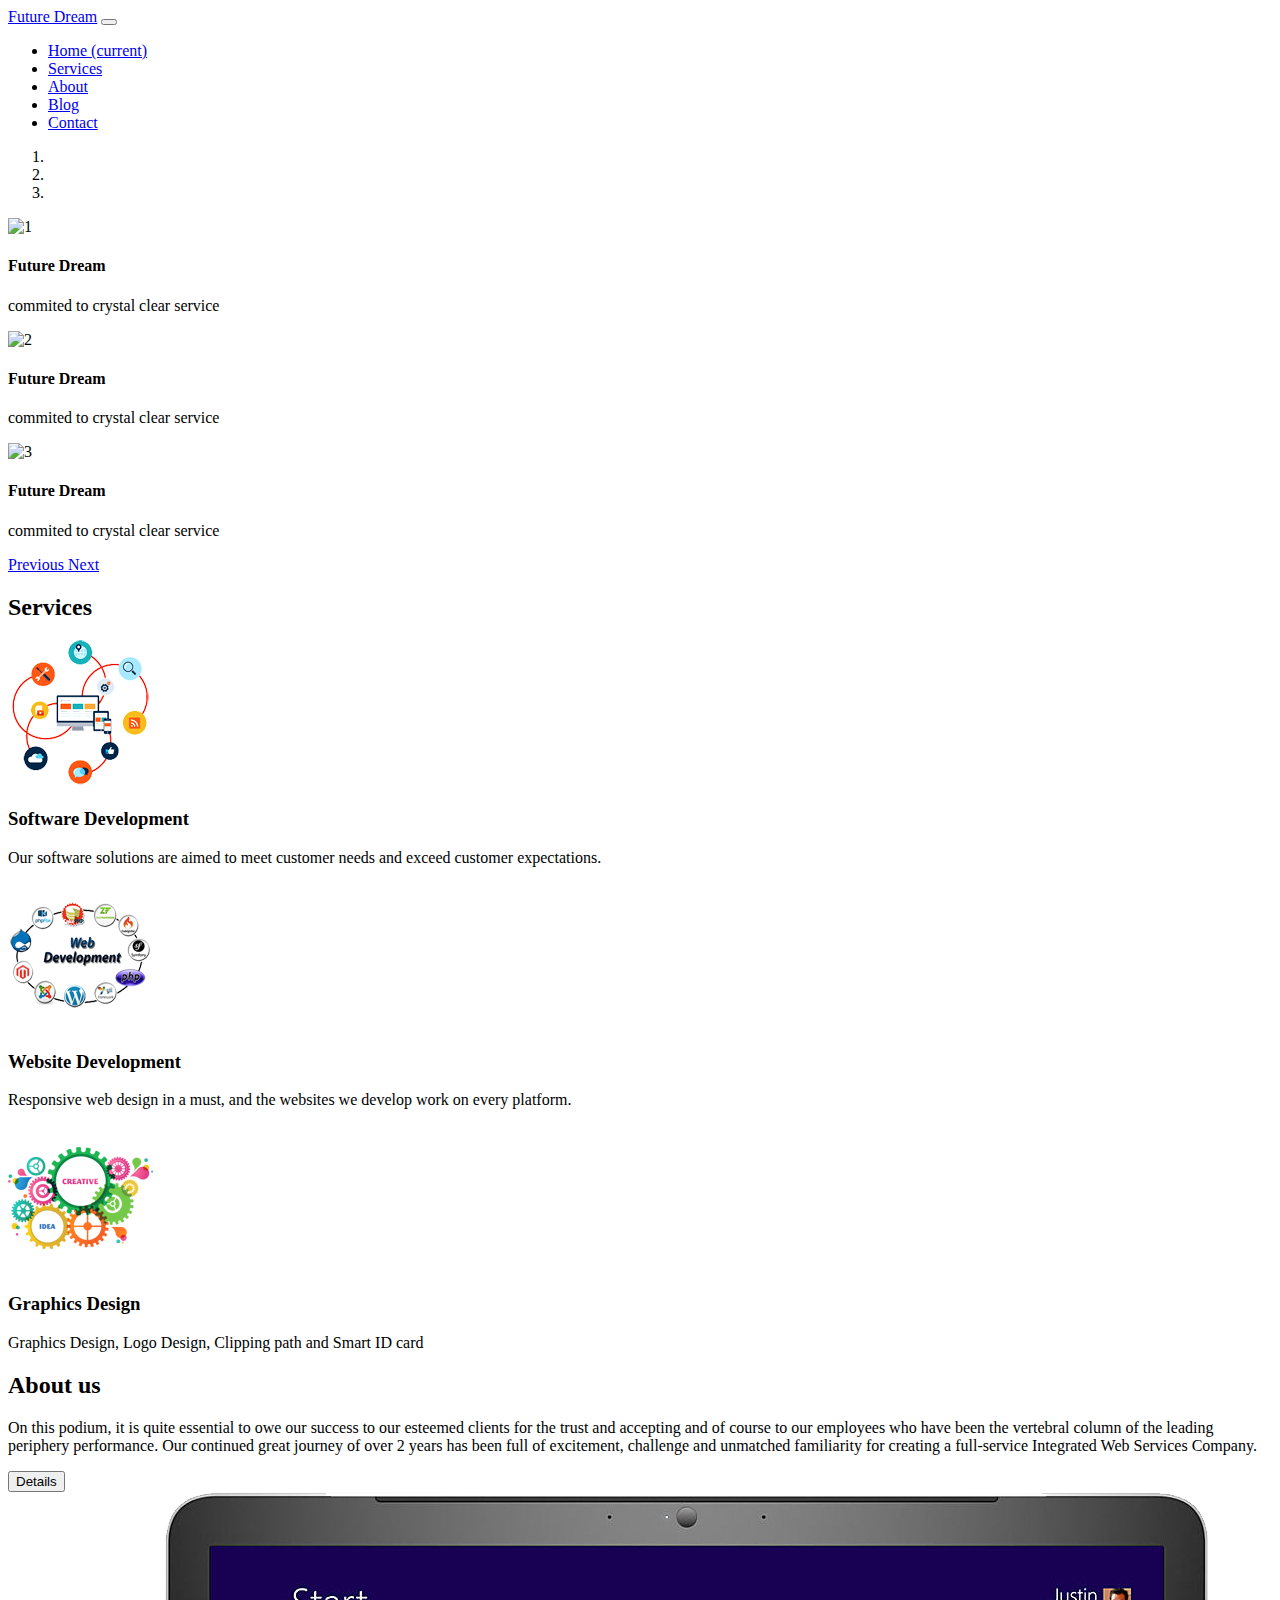
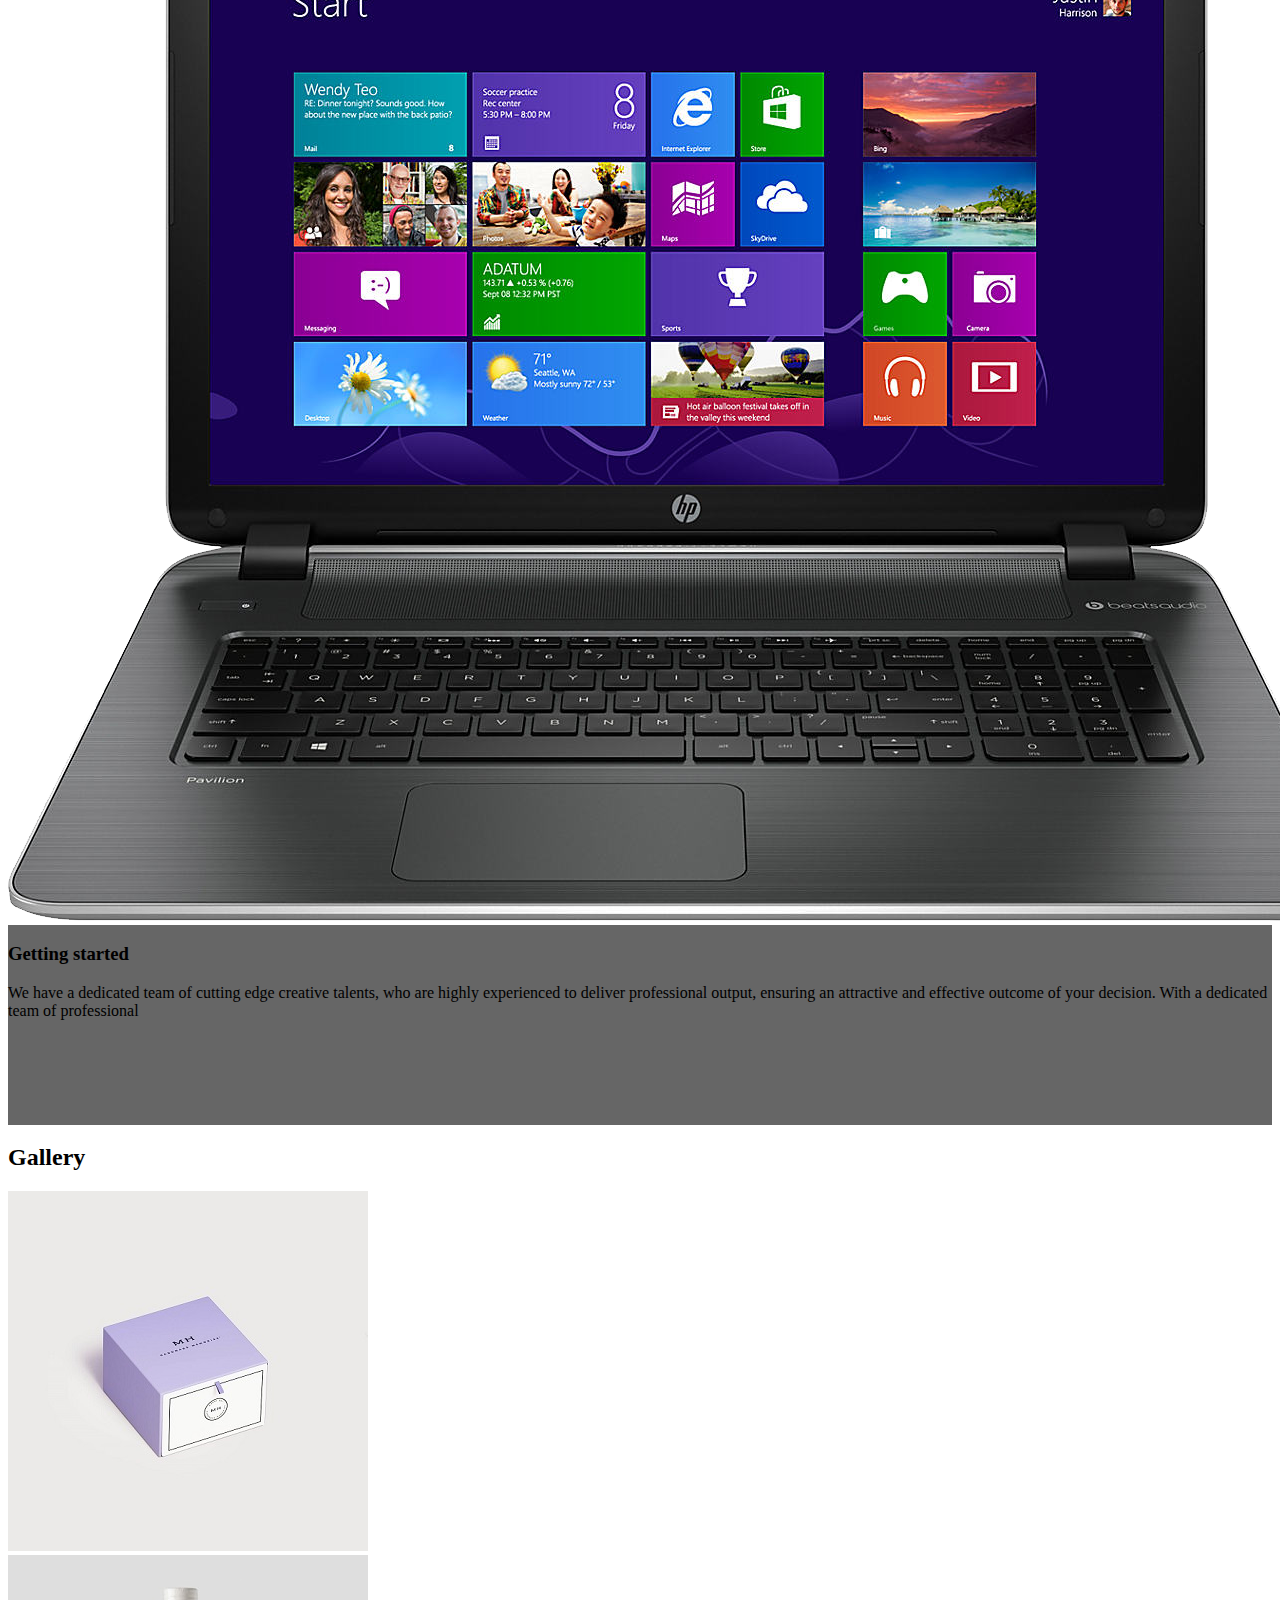
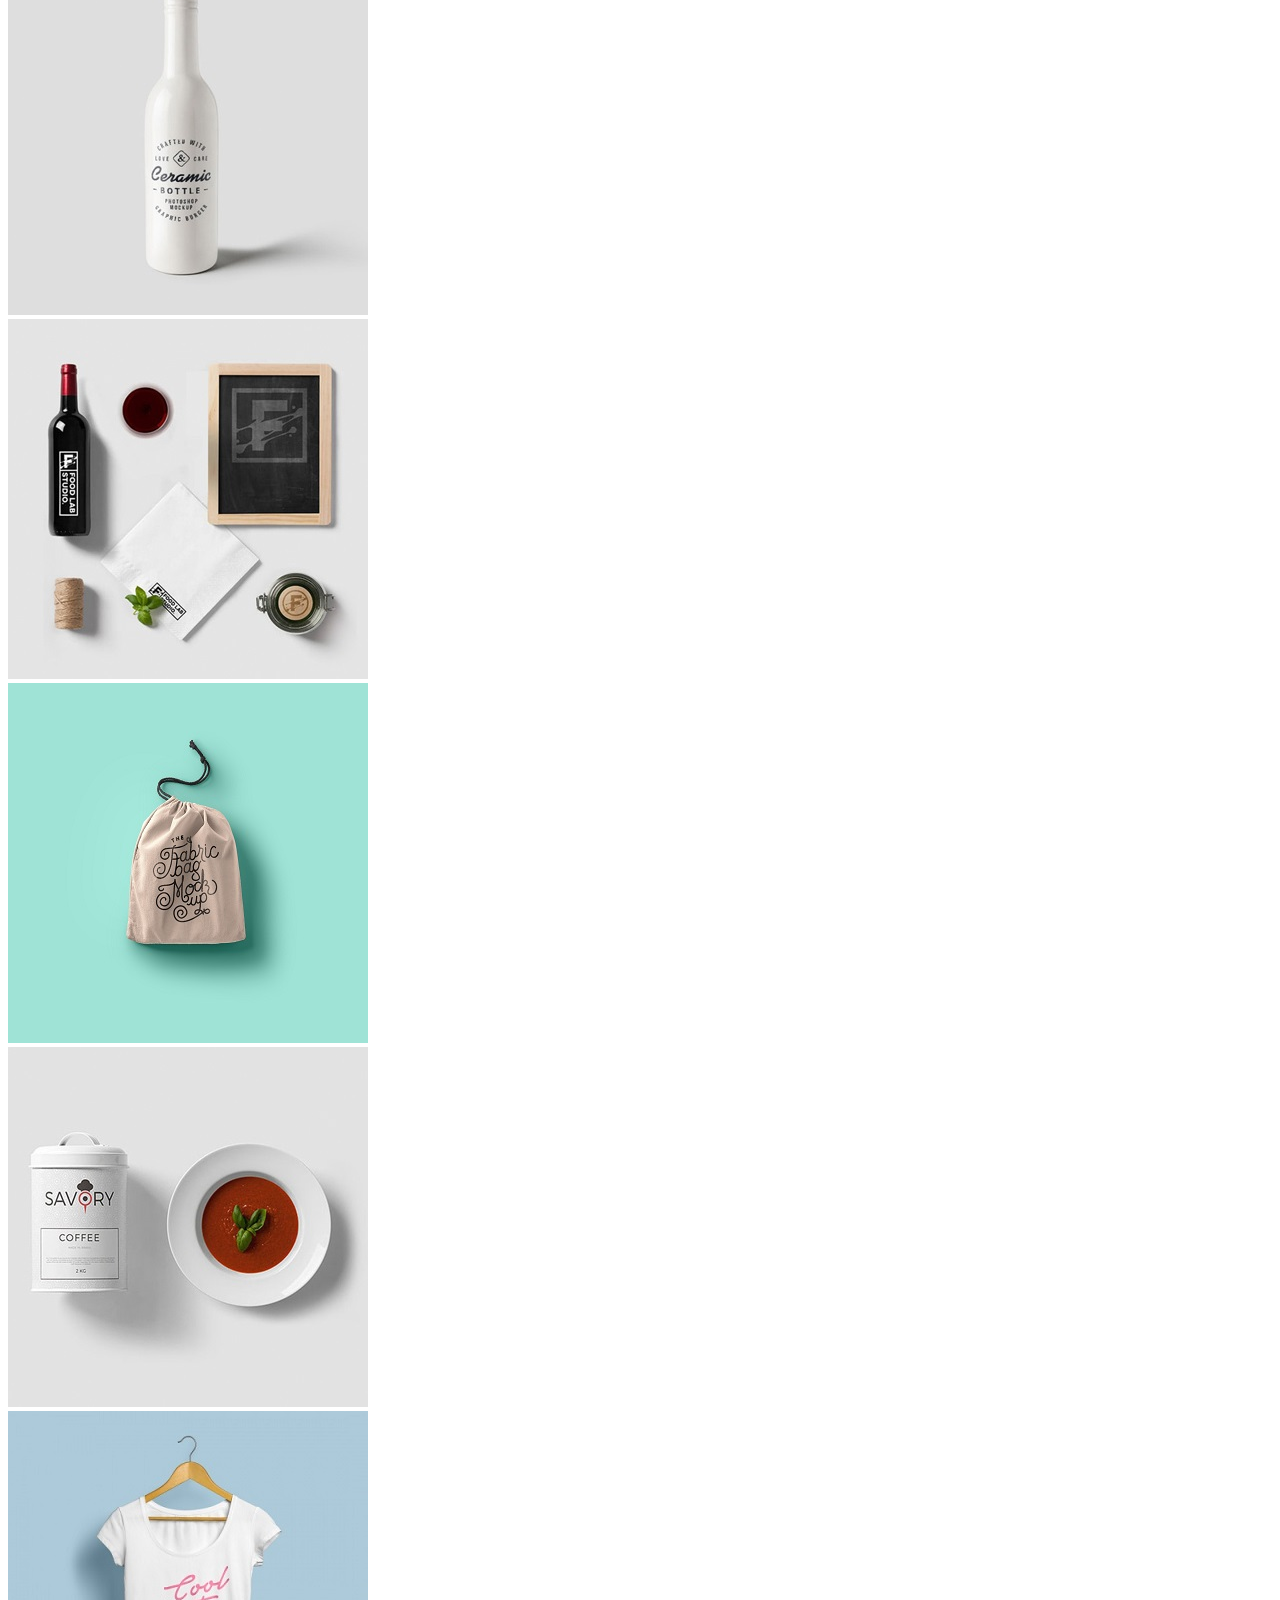
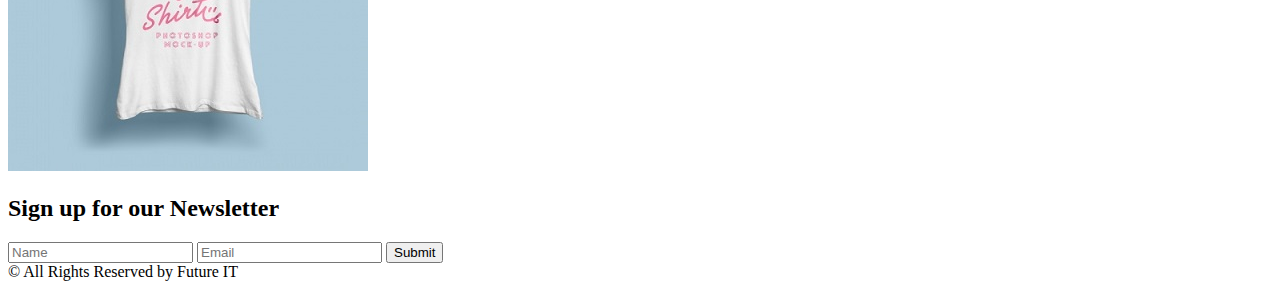
==== index.html @ d326b0ee "Add files via upload" ====
<!doctype html>
<html lang="en">
  <head>
    <!-- Required meta tags -->
    <meta charset="utf-8">
    <meta name="viewport" content="width=device-width, initial-scale=1, shrink-to-fit=no">

	<link rel="stylesheet" href="css/lightbox.min.css">
    <!-- Bootstrap CSS -->
    <link rel="stylesheet" href="https://stackpath.bootstrapcdn.com/bootstrap/4.2.1/css/bootstrap.min.css" integrity="sha384-GJzZqFGwb1QTTN6wy59ffF1BuGJpLSa9DkKMp0DgiMDm4iYMj70gZWKYbI706tWS" crossorigin="anonymous">
	<link rel="stylesheet" href="css/style.css">
	

    <title>Future Dream</title>
  </head>
  <body>
  
  
	<div class="main-menu"> 
		<nav class="navbar navbar-expand-lg navbar-light bg-dark">
			<div class="container"> 
				<a class="navbar-brand text-white" href="#">Future Dream</a>
		  <button class="navbar-toggler" type="button" data-toggle="collapse" data-target="#navbarNav" aria-controls="navbarNav" aria-expanded="false" aria-label="Toggle navigation">
			<span class="navbar-toggler-icon"></span>
		  </button>
			  <div class="collapse navbar-collapse" id="navbarNav">
				<ul class="navbar-nav ml-auto">
				  <li class="nav-item active">
					<a class="nav-link text-white" href="index.html"> Home <span class="sr-only">(current)</span></a>
				  </li>
				  <li class="nav-item">
					<a class="nav-link text-white" href="services.html">Services</a>
				  </li>
				  <li class="nav-item">
					<a class="nav-link text-white" href="about.html">About</a>
				  </li>
				  <li class="nav-item">
					<a class="nav-link text-white" href="blog.html">Blog</a>
				  </li>
				  <li class="nav-item">
					<a class="nav-link text-white" href="contact.html">Contact</a>
				  </li>
				</ul>
			  </div>
			</div>
		</nav>
	</div>
	
	
	<div class="slider"> 
			<div id="carouselExampleIndicators" class="carousel slide" data-ride="carousel">
			  <ol class="carousel-indicators">
				<li data-target="#carouselExampleIndicators" data-slide-to="0" class="active"></li>
				<li data-target="#carouselExampleIndicators" data-slide-to="1"></li>
				<li data-target="#carouselExampleIndicators" data-slide-to="2"></li>
			  </ol>
			  <div class="carousel-inner">
				<div class="carousel-item active">
				  <img src="images/1.jpg" class="d-block w-100" alt="1" style="height:550px">
				  <div class="carousel-caption d-none d-md-block text-left">
					<h4 class="display-3">Future Dream</h4>
					<p>commited to crystal clear service</p>
				  </div>
				</div>
				<div class="carousel-item">
				  <img src="images/2.jpg" class="d-block w-100" alt="2" style="height:550px">
				  				  <div class="carousel-caption d-none d-md-block">
					<h4 class="display-3">Future Dream</h4>
					<p>commited to crystal clear service</p>
				  </div>
				</div>
				<div class="carousel-item">
				  <img src="images/3.jpg" class="d-block w-100" alt="3" style="height:550px">
				  				  <div class="carousel-caption d-none d-md-block text-right">
					<h4 class="display-3">Future Dream</h4>
					<p>commited to crystal clear service</p>
				  </div>
				</div>
			  </div>
			  <a class="carousel-control-prev" href="#carouselExampleIndicators" role="button" data-slide="prev">
				<span class="carousel-control-prev-icon" aria-hidden="true"></span>
				<span class="sr-only">Previous</span>
			  </a>
			  <a class="carousel-control-next" href="#carouselExampleIndicators" role="button" data-slide="next">
				<span class="carousel-control-next-icon" aria-hidden="true"></span>
				<span class="sr-only">Next</span>
			  </a>
			</div>
	</div>
	
	
	<div class="services p-5 text-center"> 
		<div class="container"> 
			<h2 class="p-2 font-weight-bold"> Services </h2>
			<div class="row"> 
				<div class="col-md-4"> 
					<div class="services-content">
						<img src="images/software.png" class="image-fluid">
						<h3 class="p-3"> Software Development </h3>
						<p> Our software solutions are aimed to meet customer needs and exceed customer expectations. </p>
					</div>
				</div>
				<div class="col-md-4"> 
					<div class="services-content">
					<img src="images/web.png" class="image-fluid m-auto">
						<h3 class="p-3"> Website Development </h3>
						<p> Responsive web design in a must, and the websites we develop work on every platform. </p>
					</div>
				</div>
				<div class="col-md-4"> 
					<div class="services-content"> 
					<img src="images/graphics.png" class="image-fluid m-auto">
						<h3 class="p-3"> Graphics Design </h3>
						<p> Graphics Design, Logo Design, Clipping path and Smart ID card </p>
					</div>
				</div>
			</div>
		</div>
	</div>
	
	
	
	
	<div class="about p-5 text-center bg-light"> 
		<div class="container"> 
		<h2 class="font-weight-bold"> About us </h2>
			<div class="row p-4"> 
				<div class="col-md-6 align-self-center"> 
					<p> On this podium, it is quite essential to owe our success to our esteemed clients for the trust 
					and accepting and of course to our employees who have been the vertebral column of the leading 
					periphery performance.
					Our continued great journey of over 2 years has been full of excitement, challenge and 
					unmatched familiarity for creating a full-service Integrated Web Services Company. </p>
					<button type="button" class="btn btn-primary">Details</button>
				</div>
				
				<div class="col-md-6"> 
					<img src="images/lap.png" alt="laptop" class="img-fluid">
				</div>
			</div>
		</div>
	</div>
	
	
	
	<div class="getting"> 
		<div class="getting-overlay"> 
			<div class="container"> 
				<div class="row"> 
					<div class="col-md-12"> 
						<div class="getting-padding mt-5"> 
							<h3 class="text-center"> Getting started </h3>
						<p class="text-center text-white"> We have a dedicated team of cutting edge creative talents, who are highly experienced to deliver professional output, ensuring an attractive and effective outcome of your decision. With a dedicated team of professional  </p> 
						</div>
					</div>
				</div>
			</div>
		</div>
	</div>
	
	
	
	
	
	
	
	<div class="gallery bg-dark p-5"> 
		<div class="container"> 
		<h2 class="text-center text-white p-2"> Gallery </h2>
			<div class="row mb-4"> 
				<div class="col-md-4"> 
					<a href="images/p1-big.jpg" data-lightbox="example-set">
					<img  src="images/p1.jpg" alt="p1"/> </a>
				</div>
				
				<div class="col-md-4"> 
					<a href="images/p2-big.jpg" data-lightbox="example-set">
					<img  src="images/p2.jpg" alt="p2"/> </a>
				</div>
				
				<div class="col-md-4"> 
					<a href="images/p3-big.jpg" data-lightbox="example-set">
					<img  src="images/p3.jpg" alt="p3"/> </a>
				</div>
			</div>
			
						<div class="row"> 
				<div class="col-md-4"> 
					<a href="images/p4-big.jpg" data-lightbox="example-set">
					<img  src="images/p4.jpg" alt="p4"/> </a>
				</div>
				
				<div class="col-md-4"> 
					<a href="images/p5-big.jpg" data-lightbox="example-set">
					<img  src="images/p5.jpg" alt="p5"/> </a>
				</div>
				
				<div class="col-md-4"> 
					<a href="images/p6-big.jpg" data-lightbox="example-set">
					<img  src="images/p6.jpg" alt="p6"/> </a>
				</div>
			</div>
		</div>
	</div>
	
	
	<div class="newsletter p-5"> 
		<div class="container"> 
			<div class="row"> 
				<div class="col-md-12"> 
					<h2 class="text-center pb-2"> Sign up for our Newsletter </h2>
					<form class="form-inline justify-content-center"> 
						<input class="form-control" type="text" placeholder="Name">
						<input class="form-control mx-2" type="text" placeholder="Email">
						<button type="button" class="btn btn-primary">Submit</button>
					</form>
				</div>
			</div>
		</div>
	</div>
	
	<footer class="text-center text-white bg-dark py-3 border-top"> © All Rights Reserved by Future IT </footer>
    
	

    <!-- Optional JavaScript -->
    <!-- jQuery first, then Popper.js, then Bootstrap JS -->
    <script src="https://code.jquery.com/jquery-3.3.1.slim.min.js" integrity="sha384-q8i/X+965DzO0rT7abK41JStQIAqVgRVzpbzo5smXKp4YfRvH+8abtTE1Pi6jizo" crossorigin="anonymous"></script>
    <script src="https://cdnjs.cloudflare.com/ajax/libs/popper.js/1.14.6/umd/popper.min.js" integrity="sha384-wHAiFfRlMFy6i5SRaxvfOCifBUQy1xHdJ/yoi7FRNXMRBu5WHdZYu1hA6ZOblgut" crossorigin="anonymous"></script>
    <script src="https://stackpath.bootstrapcdn.com/bootstrap/4.2.1/js/bootstrap.min.js" integrity="sha384-B0UglyR+jN6CkvvICOB2joaf5I4l3gm9GU6Hc1og6Ls7i6U/mkkaduKaBhlAXv9k" crossorigin="anonymous"></script>
	<script src="js/lightbox-plus-jquery.min.js"></script>
  </body>
</html>
---- css/style.css ----
.getting{
	background: url(../images/1.jpg);
	height: 200px;
	background-size: cover;
	position: relative;
}

.getting-overlay{
	position: absolute;
	width: 100%;
	height: 100%;
	background: rgba(0,0,0,0.6);
}

.section-banner{
	background: url(../images/bn1.jpg);
	height: 250px;
	background-size: cover;
	background-position: center;
}

.what-do img{
	margin-top: -70px;
}
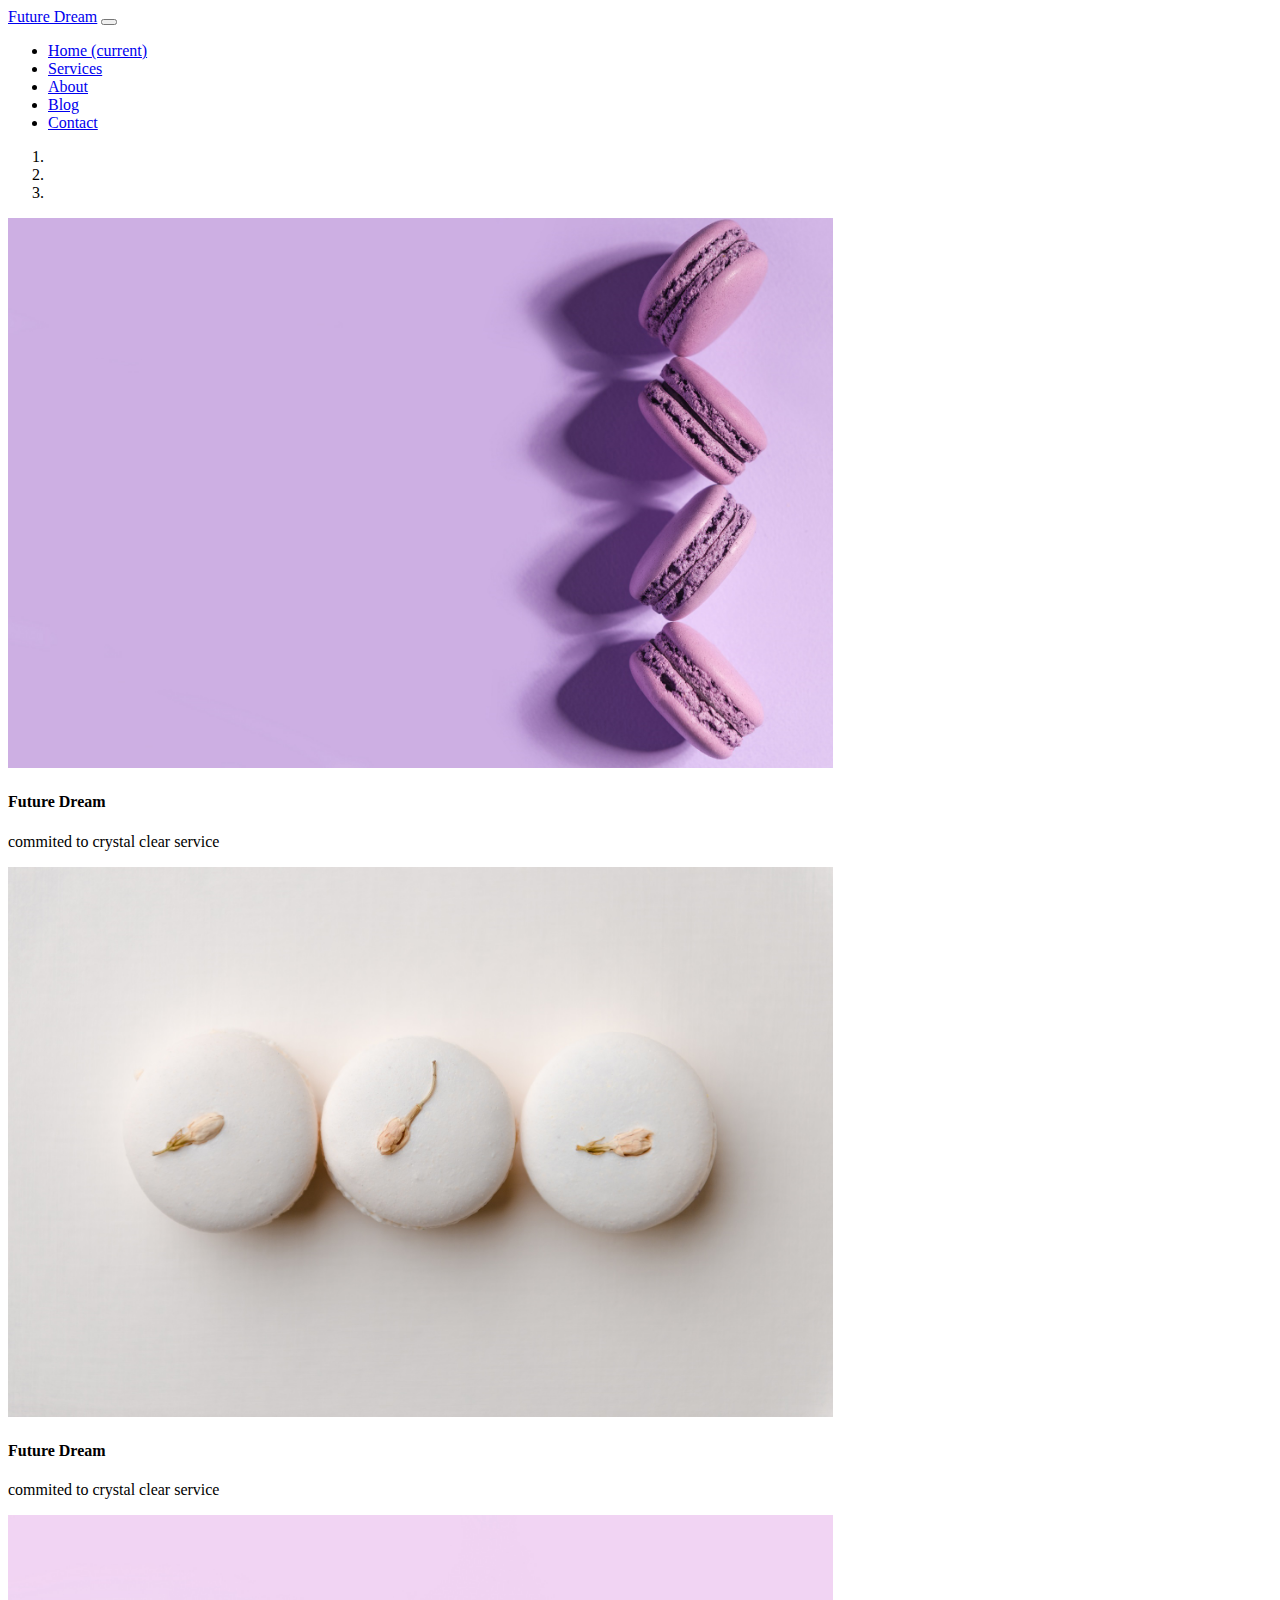
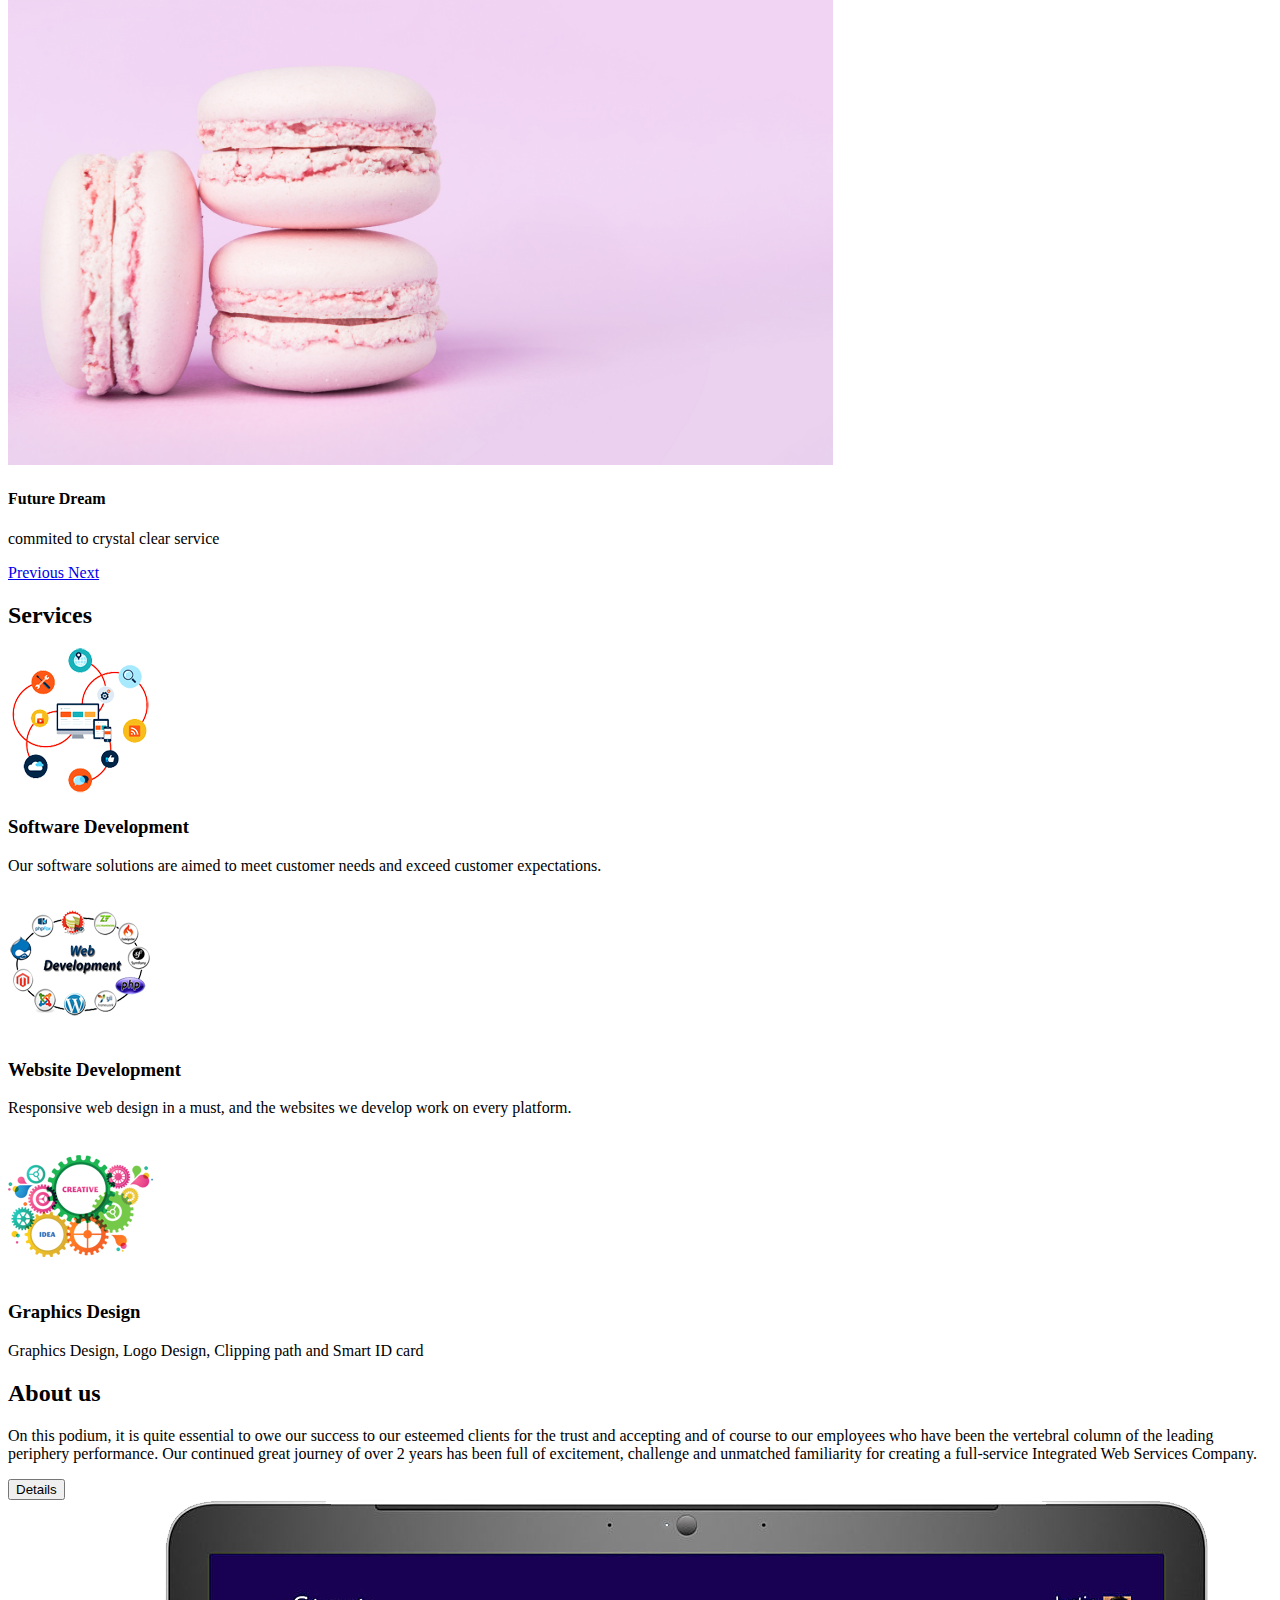
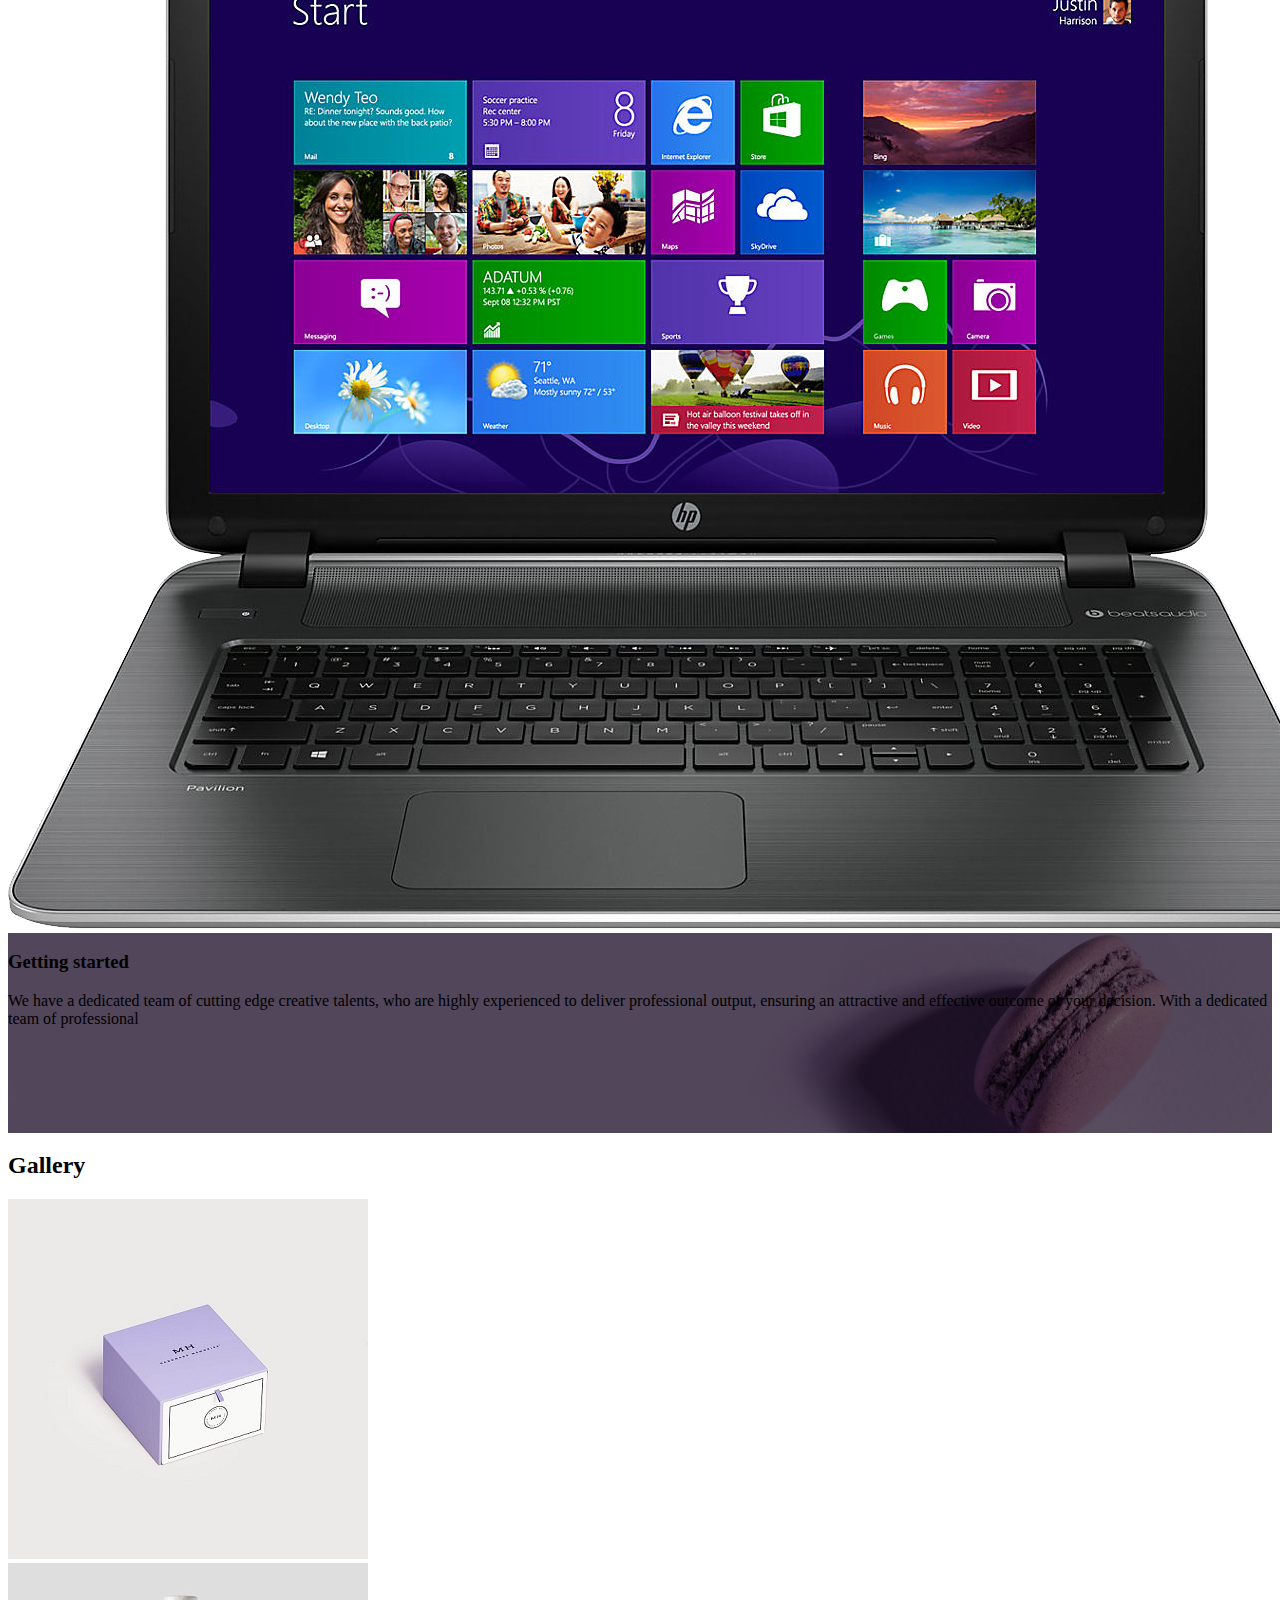
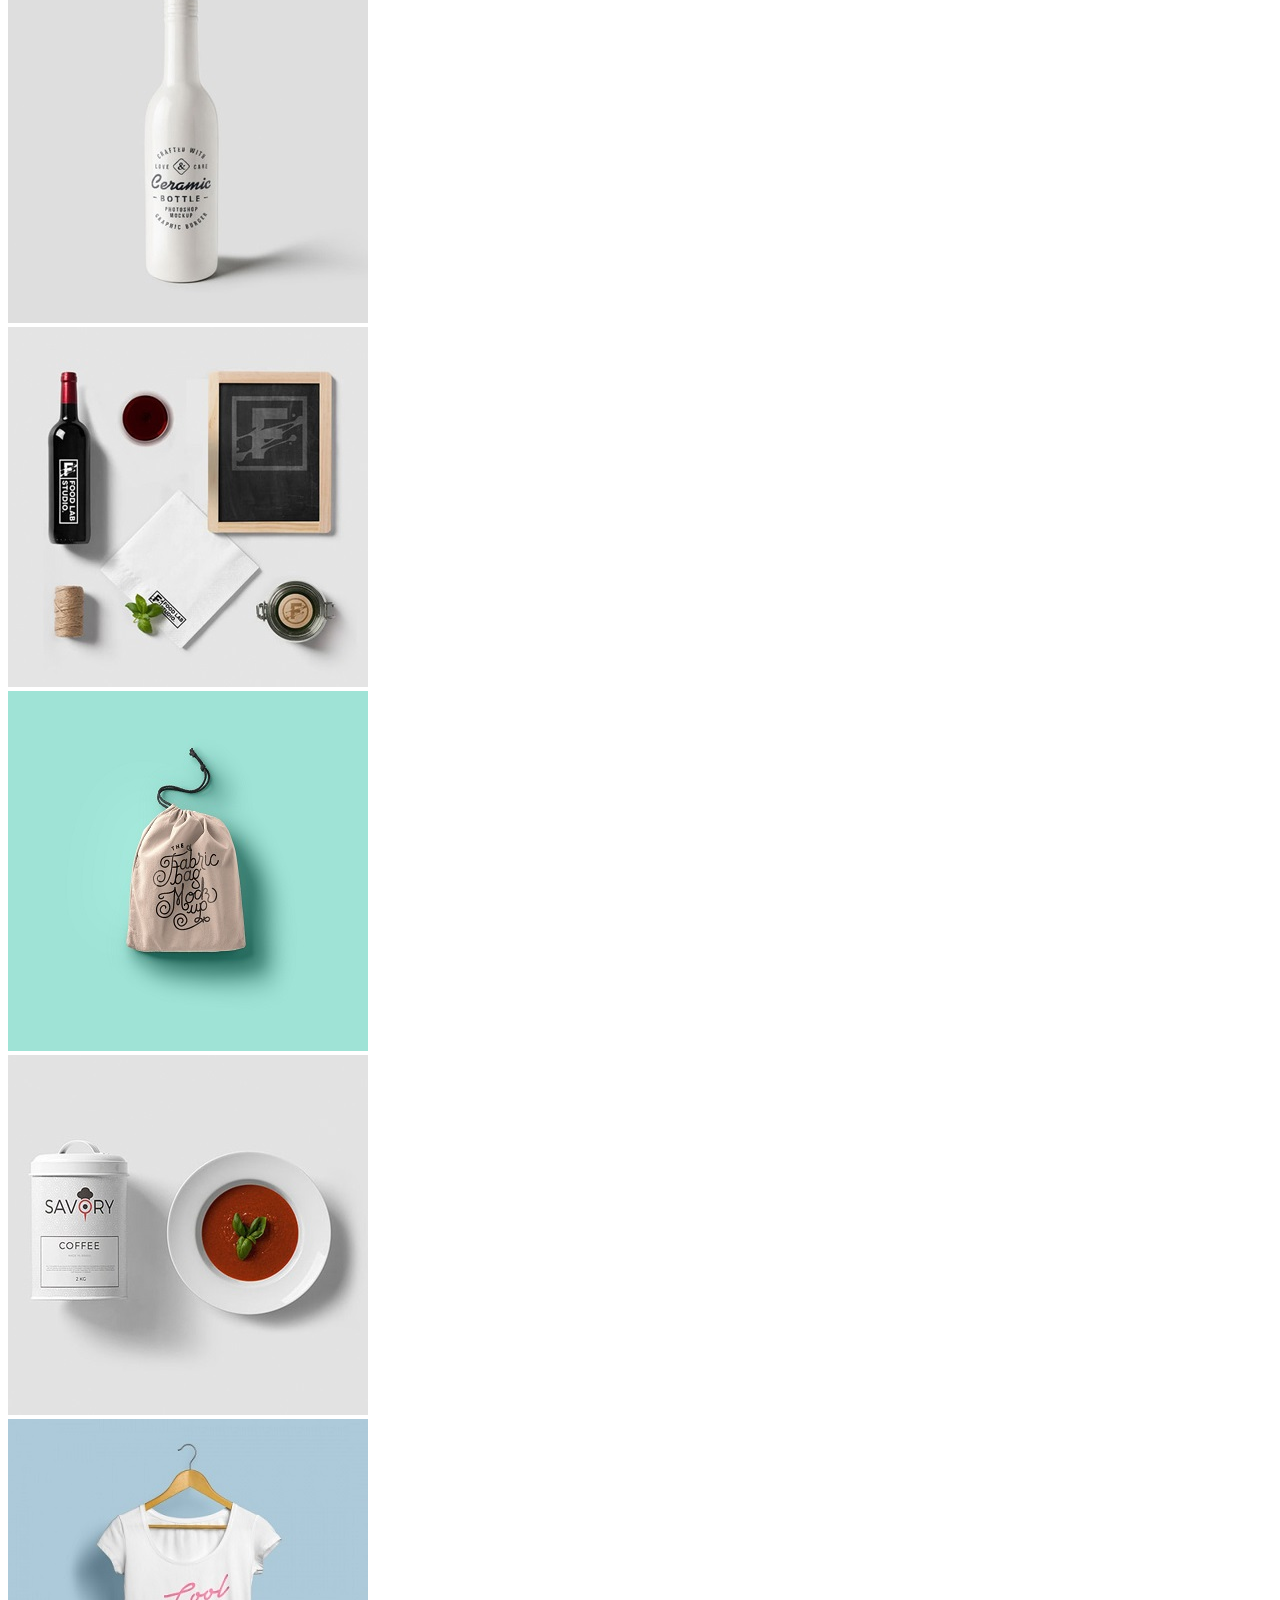
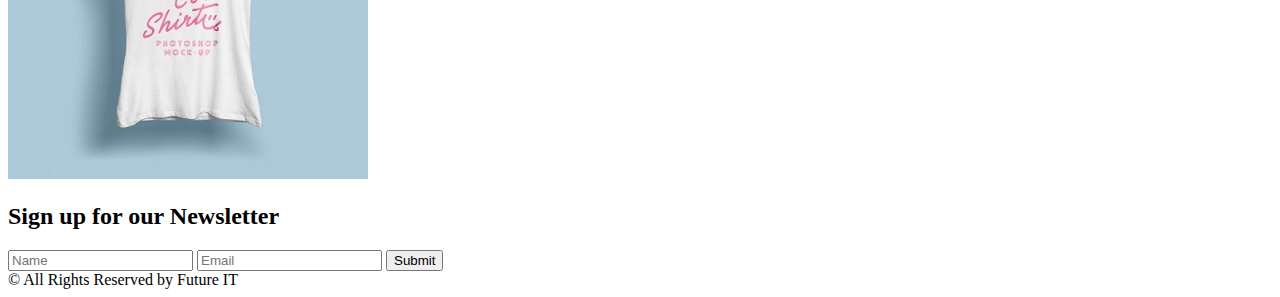
==== commit 08e3ea46: "Merge pull request #2 from nayeemrcs138/gh-pages" ====
--- a/index.html
+++ b/index.html
@@ -231,4 +231,4 @@
     <script src="https://stackpath.bootstrapcdn.com/bootstrap/4.2.1/js/bootstrap.min.js" integrity="sha384-B0UglyR+jN6CkvvICOB2joaf5I4l3gm9GU6Hc1og6Ls7i6U/mkkaduKaBhlAXv9k" crossorigin="anonymous"></script>
 	<script src="js/lightbox-plus-jquery.min.js"></script>
   </body>
-</html>+</html>
